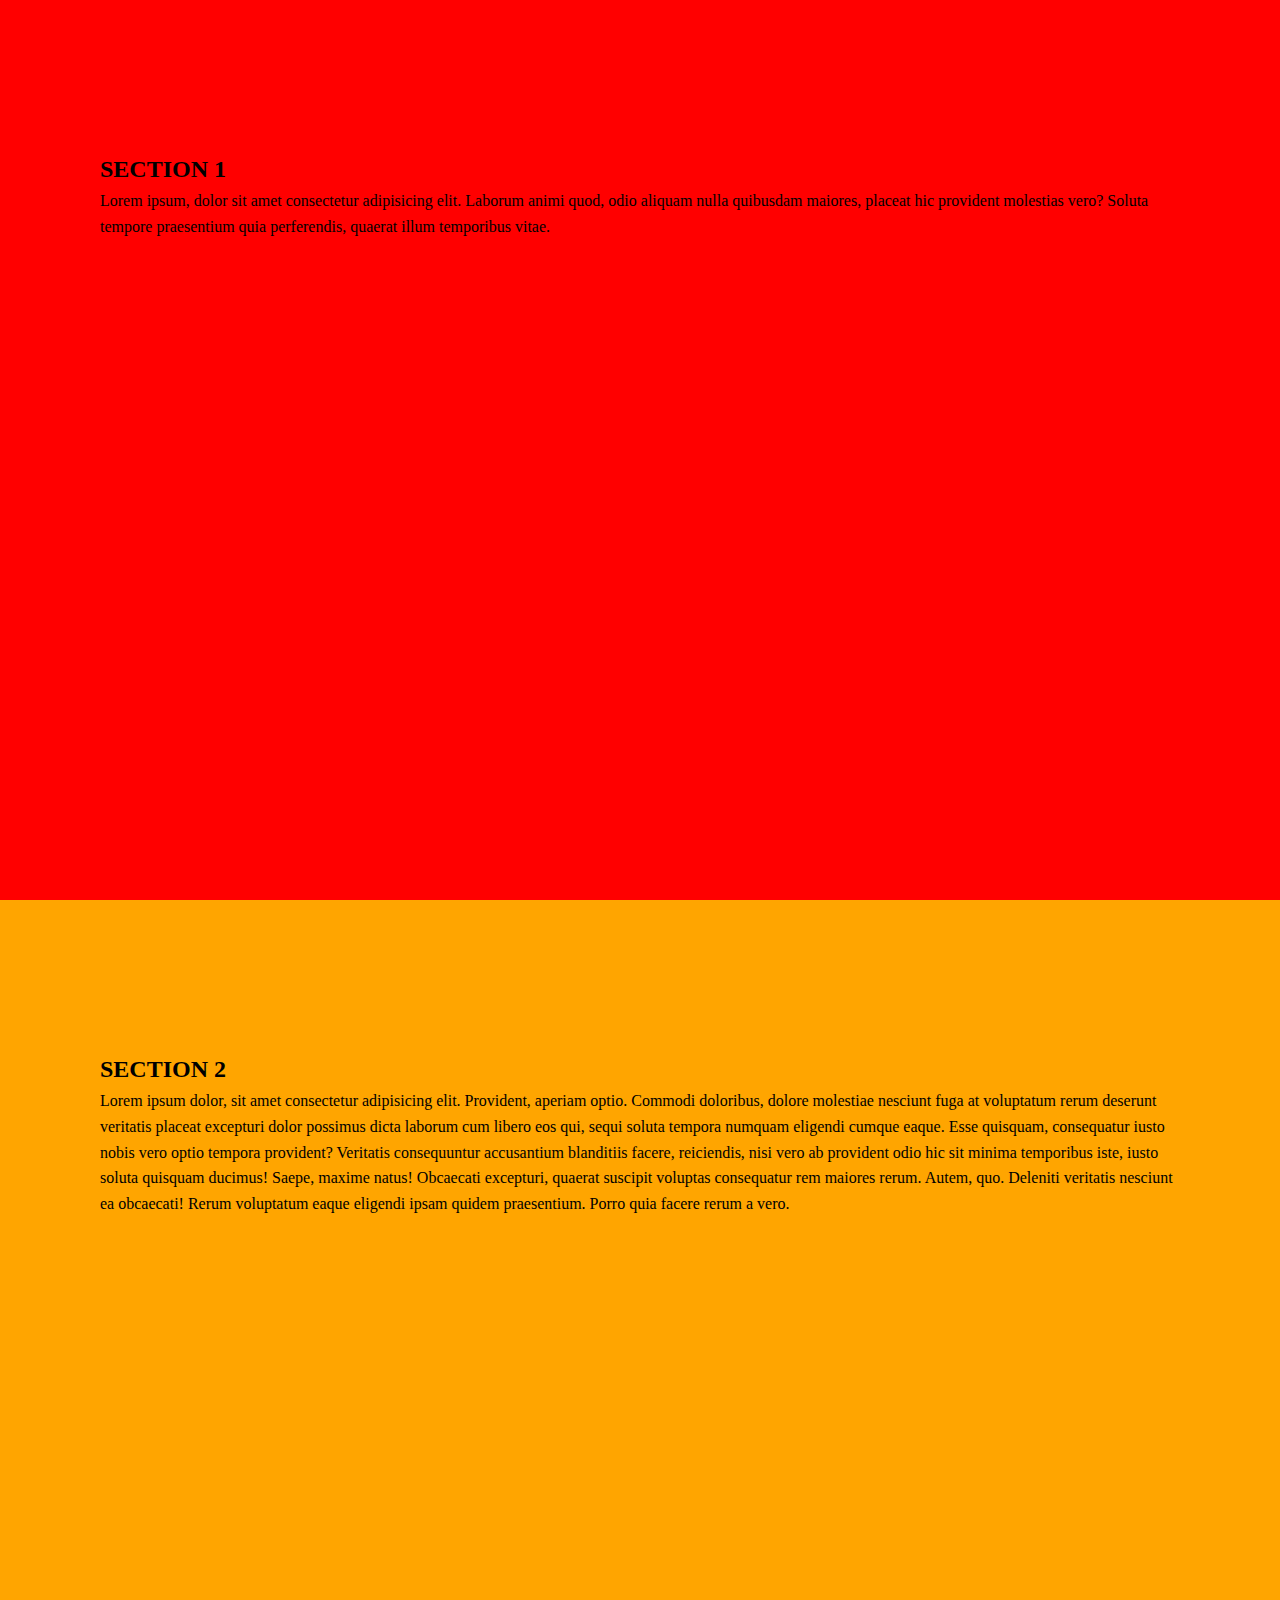
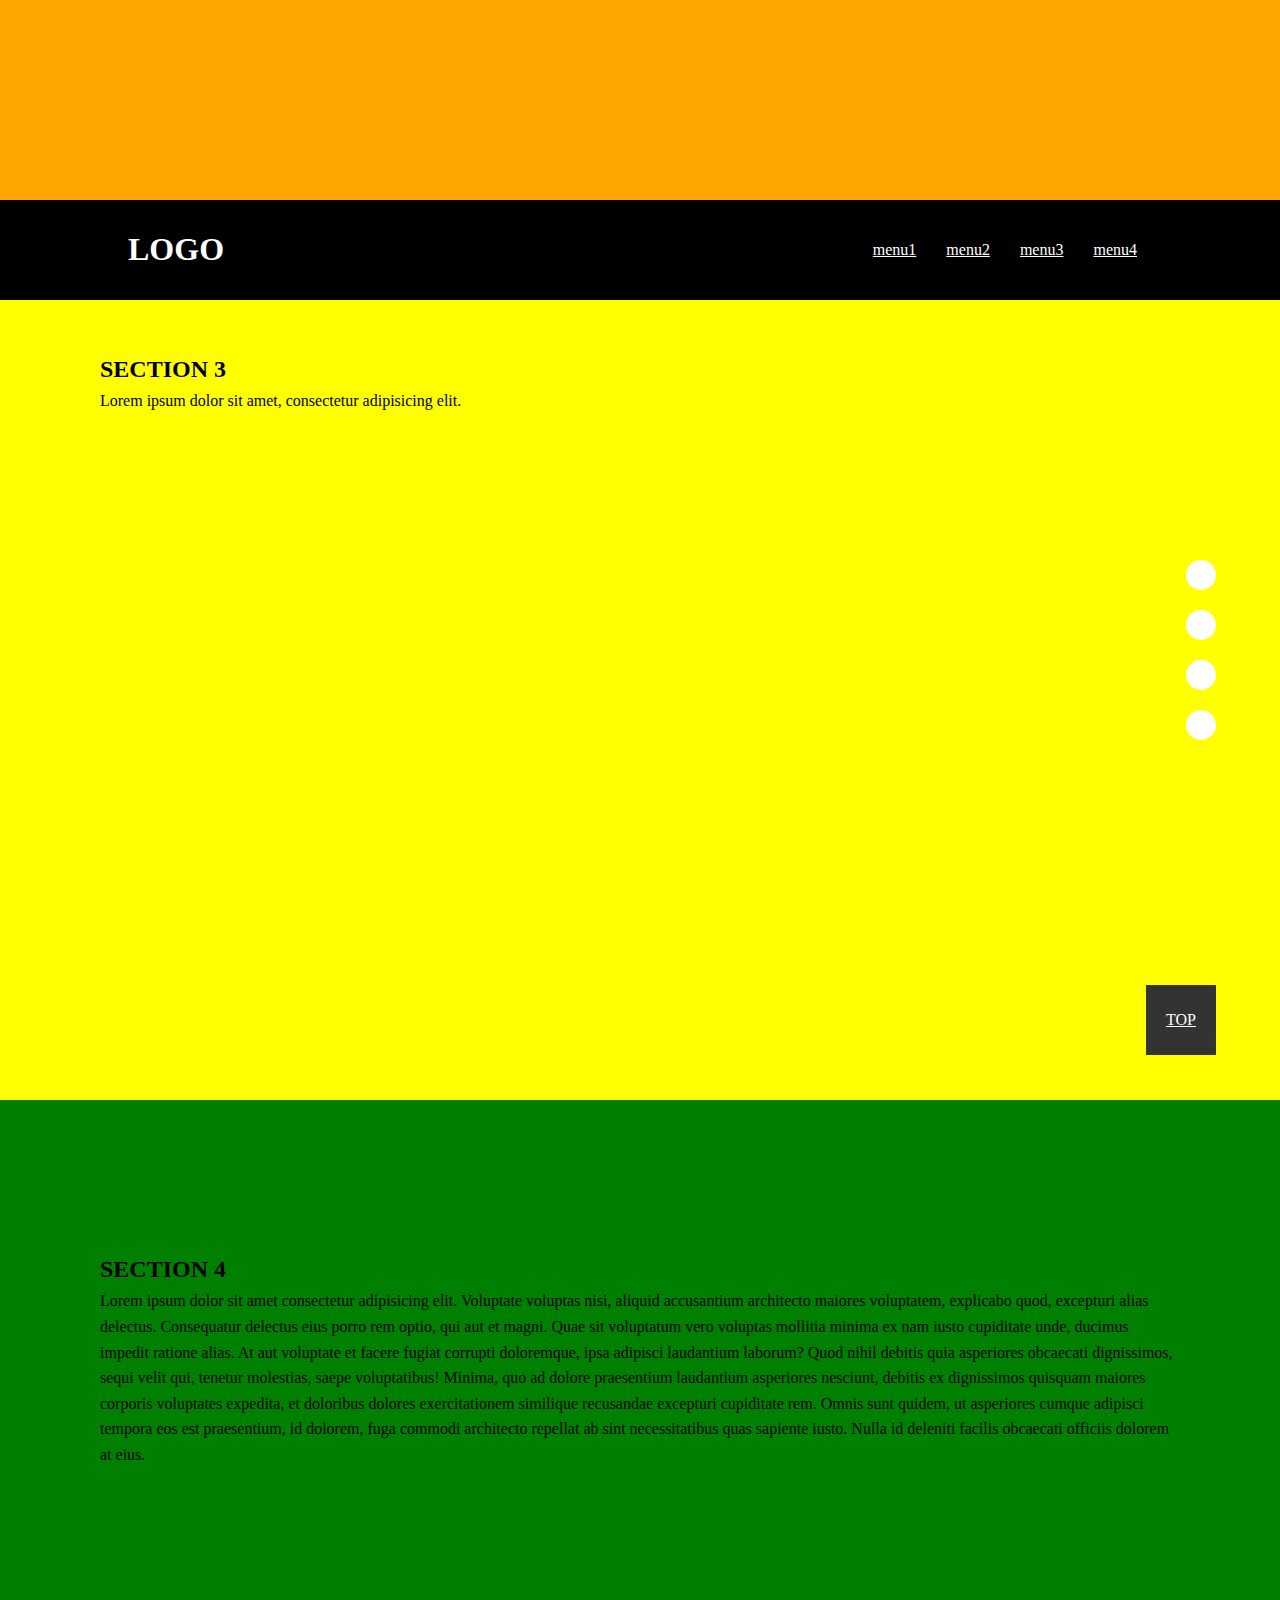
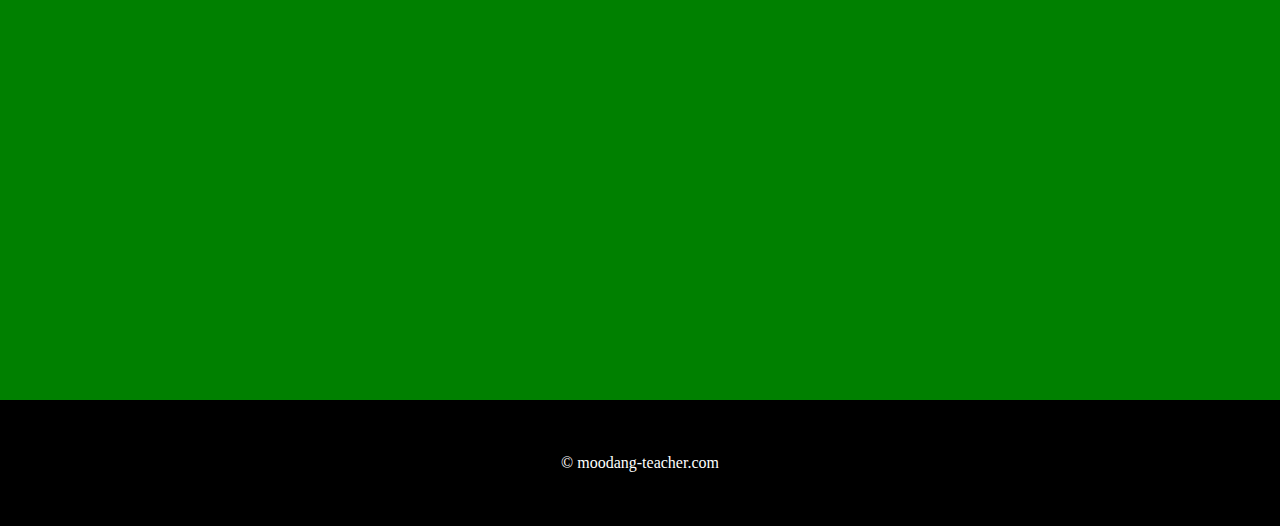
==== 02-fullpage/index.html @ e18d693d "기본 동작 완성" ====
<!DOCTYPE html>
<html lang="ko">
  <head>
    <meta charset="UTF-8" />
    <meta http-equiv="X-UA-Compatible" content="IE=edge" />
    <meta name="viewport" content="width=device-width, initial-scale=1.0" />
    <title>전체창 이동</title>
    <link rel="stylesheet" href="./css/style.css" />
    <script src="./js/jquery-3.7.1.min.js"></script>
    <script src="./js/script.js"></script>
  </head>

  <body>
    <header>
      <div class="inner">
        <nav>
          <h1 class="logo">LOGO</h1>
          <ul class="gnb">
            <li><a href="#">menu1</a></li>
            <li><a href="#">menu2</a></li>
            <li><a href="#">menu3</a></li>
            <li><a href="#">menu4</a></li>
          </ul>
        </nav>
      </div>
    </header>

    <main>
      <ul class="indicator">
        <li><a href="#">1</a></li>
        <li><a href="#">2</a></li>
        <li><a href="#">3</a></li>
        <li><a href="#">4</a></li>
      </ul>

      <section class="section1">
        <h2>SECTION 1</h2>
        <p>
          Lorem ipsum, dolor sit amet consectetur adipisicing elit. Laborum animi quod, odio aliquam nulla quibusdam
          maiores, placeat hic provident molestias vero? Soluta tempore praesentium quia perferendis, quaerat illum
          temporibus vitae.
        </p>
      </section>
      <section class="section2">
        <h2>SECTION 2</h2>
        <p>
          Lorem ipsum dolor, sit amet consectetur adipisicing elit. Provident, aperiam optio. Commodi doloribus, dolore
          molestiae nesciunt fuga at voluptatum rerum deserunt veritatis placeat excepturi dolor possimus dicta laborum
          cum libero eos qui, sequi soluta tempora numquam eligendi cumque eaque. Esse quisquam, consequatur iusto nobis
          vero optio tempora provident? Veritatis consequuntur accusantium blanditiis facere, reiciendis, nisi vero ab
          provident odio hic sit minima temporibus iste, iusto soluta quisquam ducimus! Saepe, maxime natus! Obcaecati
          excepturi, quaerat suscipit voluptas consequatur rem maiores rerum. Autem, quo. Deleniti veritatis nesciunt ea
          obcaecati! Rerum voluptatum eaque eligendi ipsam quidem praesentium. Porro quia facere rerum a vero.
        </p>
      </section>
      <section class="section3">
        <h2>SECTION 3</h2>
        <p>Lorem ipsum dolor sit amet, consectetur adipisicing elit.</p>
      </section>
      <section class="section4">
        <h2>SECTION 4</h2>
        <p>
          Lorem ipsum dolor sit amet consectetur adipisicing elit. Voluptate voluptas nisi, aliquid accusantium
          architecto maiores voluptatem, explicabo quod, excepturi alias delectus. Consequatur delectus eius porro rem
          optio, qui aut et magni. Quae sit voluptatum vero voluptas mollitia minima ex nam iusto cupiditate unde,
          ducimus impedit ratione alias. At aut voluptate et facere fugiat corrupti doloremque, ipsa adipisci laudantium
          laborum? Quod nihil debitis quia asperiores obcaecati dignissimos, sequi velit qui, tenetur molestias, saepe
          voluptatibus! Minima, quo ad dolore praesentium laudantium asperiores nesciunt, debitis ex dignissimos
          quisquam maiores corporis voluptates expedita, et doloribus dolores exercitationem similique recusandae
          excepturi cupiditate rem. Omnis sunt quidem, ut asperiores cumque adipisci tempora eos est praesentium, id
          dolorem, fuga commodi architecto repellat ab sint necessitatibus quas sapiente iusto. Nulla id deleniti
          facilis obcaecati officiis dolorem at eius.
        </p>
      </section>
    </main>

    <footer>&copy; moodang-teacher.com</footer>

    <a href="#" class="btn-top">TOP</a>
  </body>
</html>
---- 02-fullpage/css/style.css ----
@charset 'utf-8';

* {
  margin: 0;
  padding: 0;
  box-sizing: border-box;
}
ul,
ol,
li {
  list-style: none;
}
img {
  vertical-align: top;
}
body {
  line-height: 1.6;
}
header {
  position: fixed;
  top: 0;
  left: 0;
  width: 100%;
  background: #000;
}
.inner {
  width: 80%;
  margin: 0 auto;
}
header nav {
  height: 100px;
  display: flex;
  justify-content: space-between;
  align-items: center;
}
.logo {
  font-size: 2rem;
  color: #fff;
}
.gnb {
  display: flex;
}
.gnb li a {
  display: block;
  padding: 10px 15px;
  color: #fff;
}
footer {
  background: #000;
  text-align: center;
  color: #fff;
  padding: 50px;
}
.indicator {
  position: fixed;
  top: 50%;
  right: 5%;
  transform: translateY(-50%);
}
.indicator li {
  margin: 20px 0;
}
.indicator li a {
  display: block;
  width: 30px;
  height: 30px;
  border-radius: 50%;
  background: #fff;
  text-indent: -999px;
  overflow: hidden;
}
.indicator li.on a {
  background: #000;
}

main > section {
  height: 100vh;
  padding: 150px 100px 50px;
}

main > section.section1 {
  background: red;
}
main > section.section2 {
  background: orange;
}
main > section.section3 {
  background: yellow;
}
main > section.section4 {
  background: green;
}

.btn-top {
  position: fixed;
  bottom: 5%;
  right: 5%;
  width: 70px;
  height: 70px;
  background: #333;
  color: #fff;
  display: flex;
  justify-content: center;
  align-items: center;
}
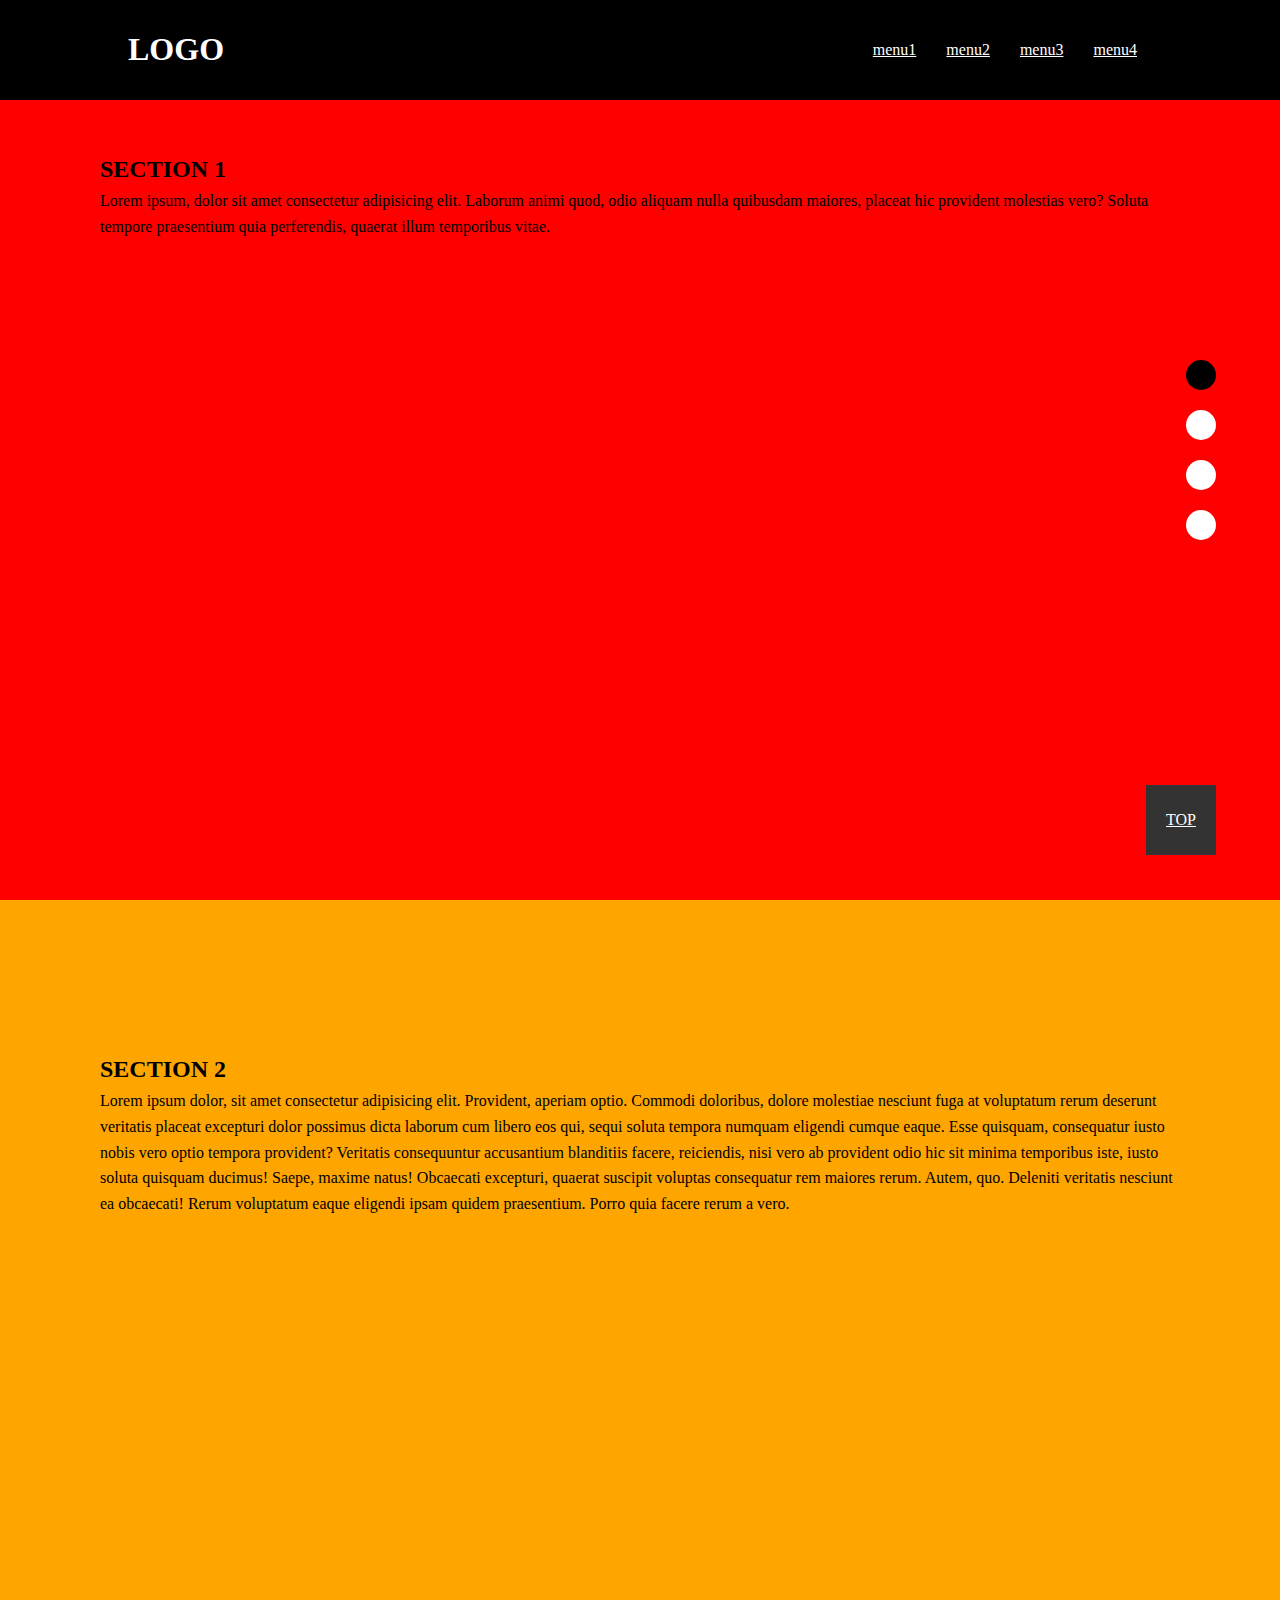
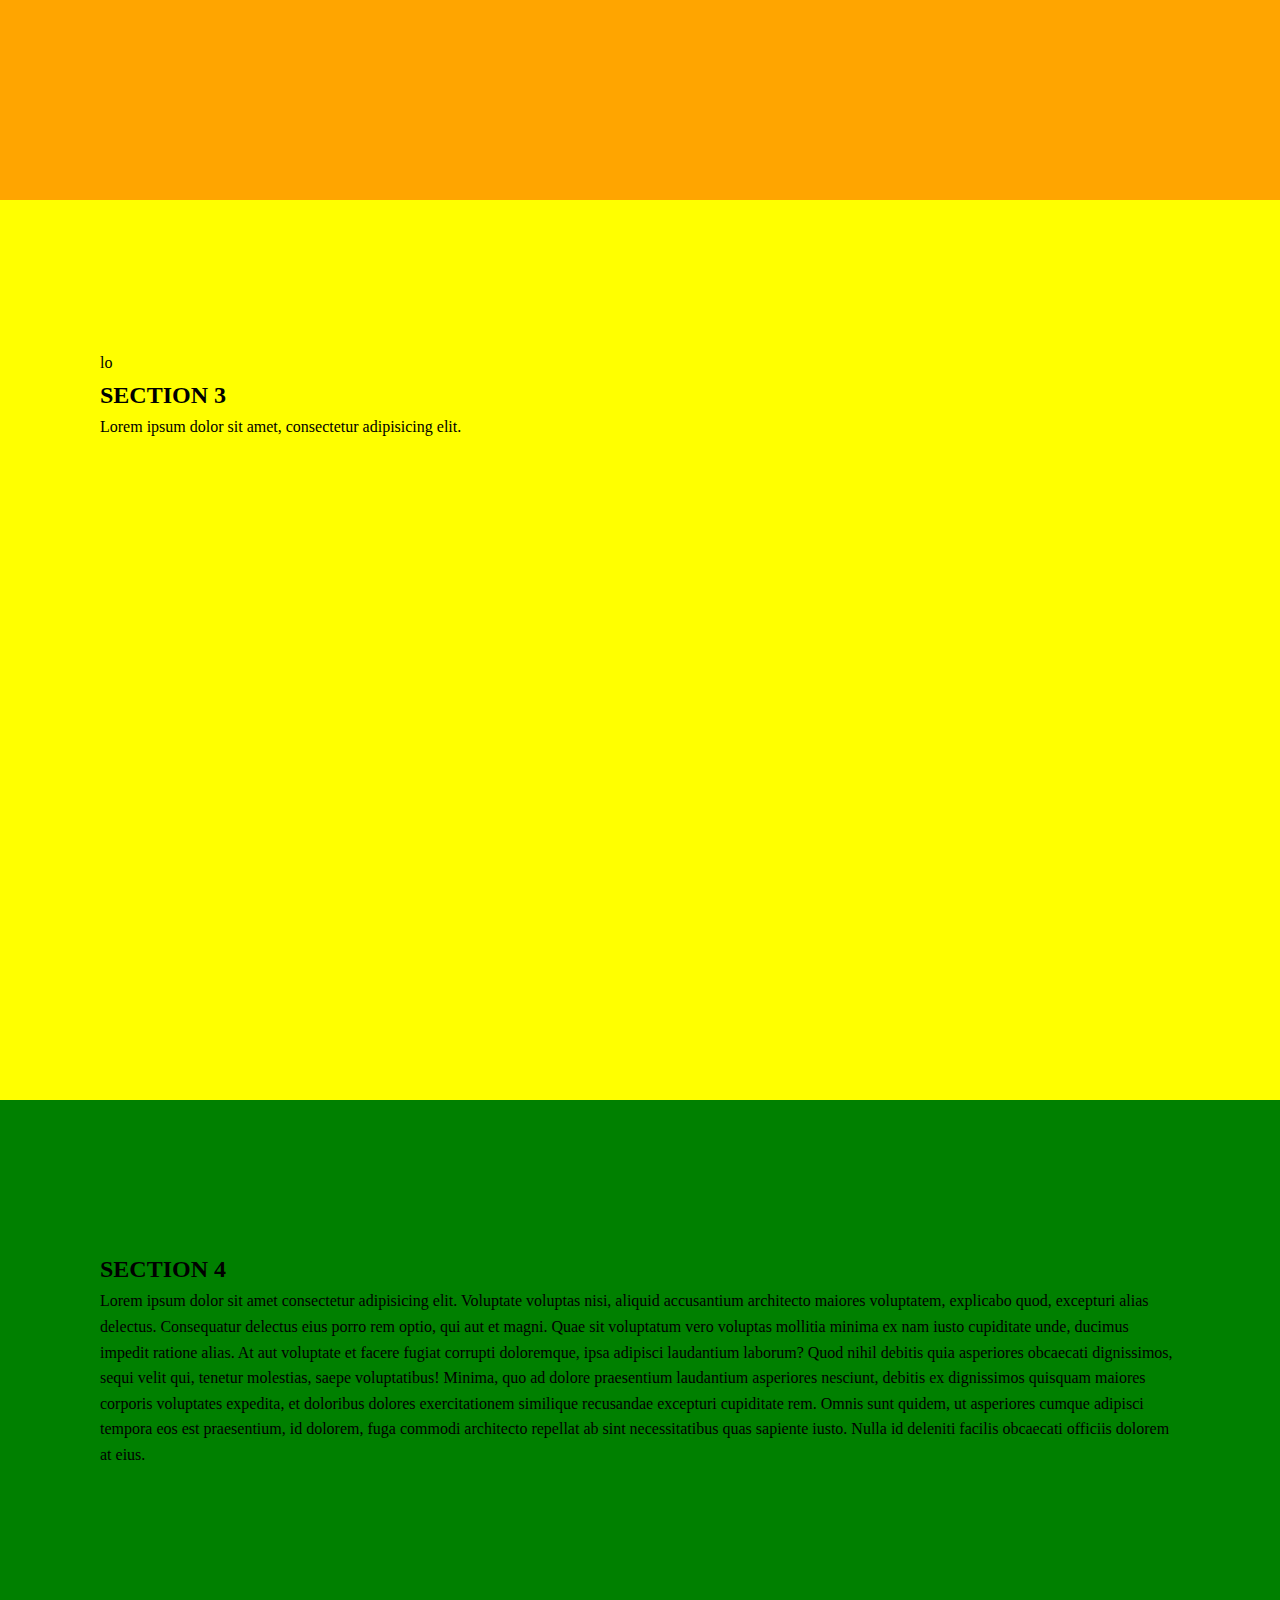
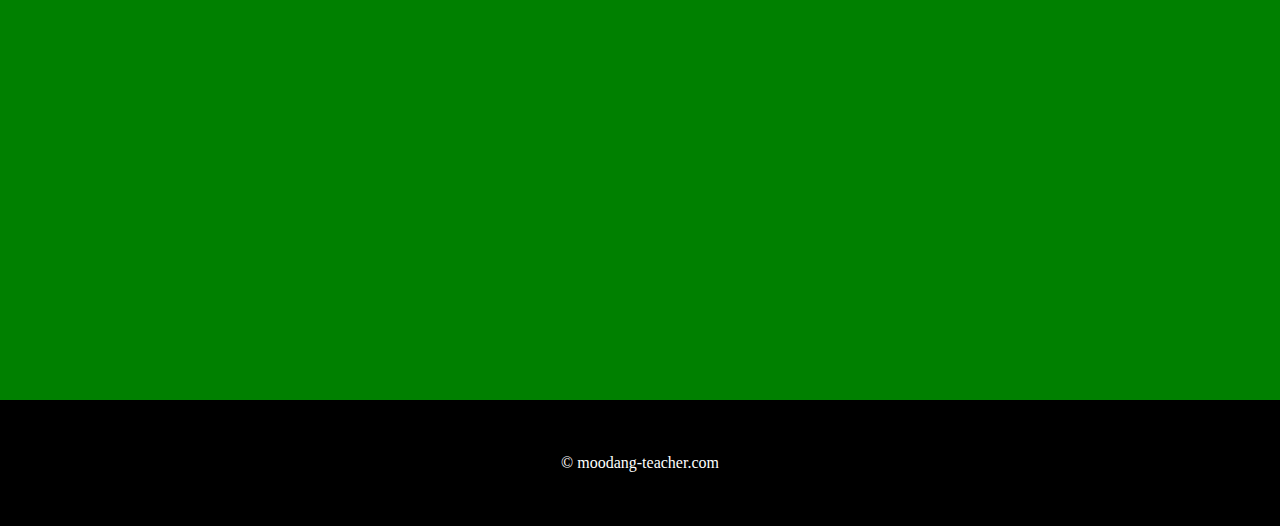
==== commit 49728e3b: "마우스 휠 방식으로 변경" ====
--- a/02-fullpage/index.html
+++ b/02-fullpage/index.html
@@ -54,6 +54,7 @@
         </p>
       </section>
       <section class="section3">
+        lo
         <h2>SECTION 3</h2>
         <p>Lorem ipsum dolor sit amet, consectetur adipisicing elit.</p>
       </section>
--- a/02-fullpage/css/style.css
+++ b/02-fullpage/css/style.css
@@ -15,6 +15,7 @@
 }
 body {
   line-height: 1.6;
+  overflow: hidden;
 }
 header {
   position: fixed;
